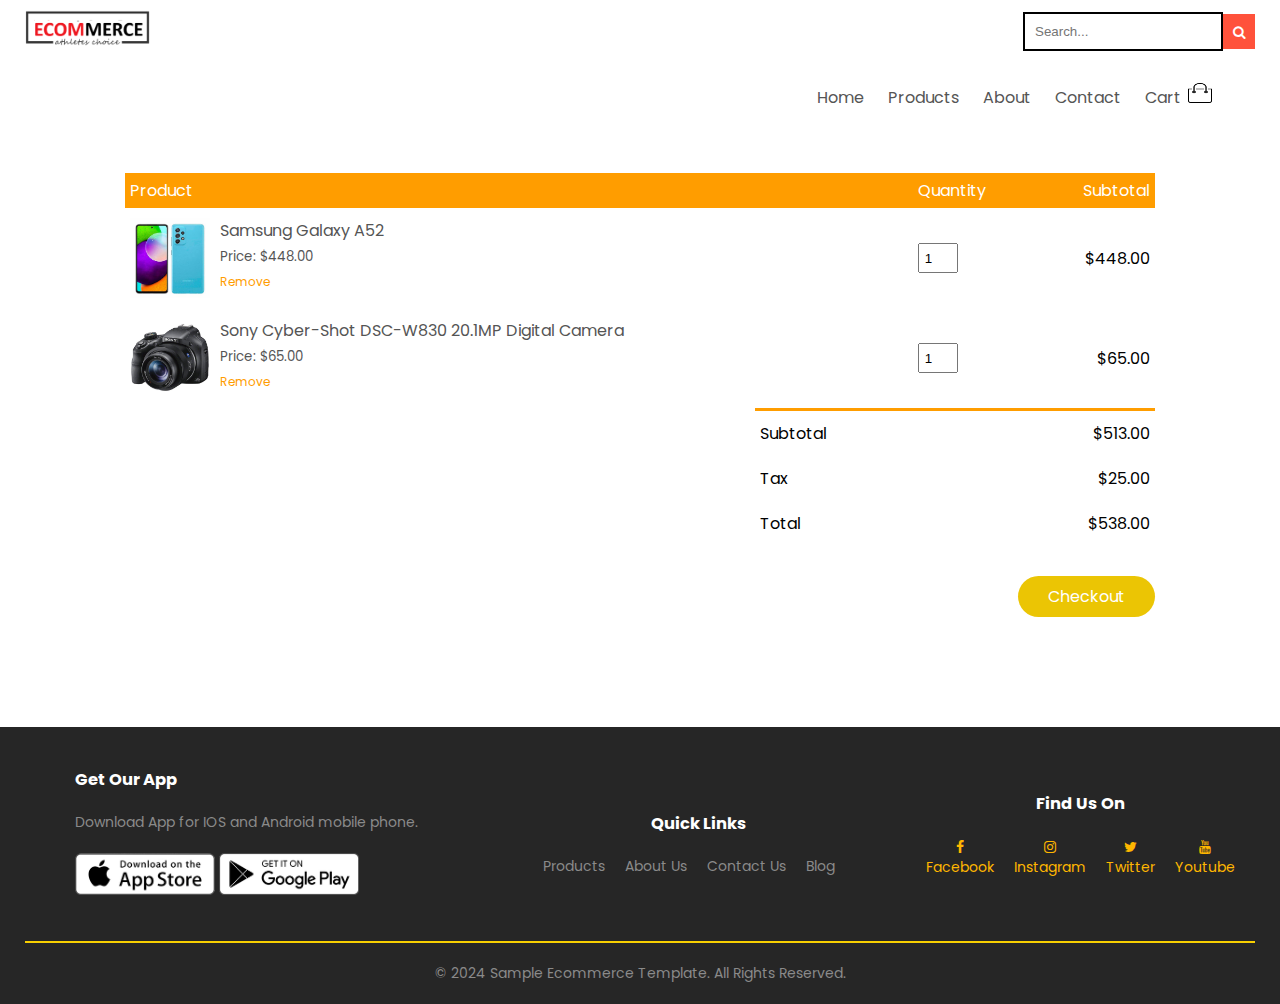
==== cart.html @ 6e5f62b7 "first ecommerce commit" ====
<!DOCTYPE html>
<html lang="en">

<head>
    <meta charset="UTF-8">
    <meta name="viewport" content="width=device-width, initial-scale=1.0">
    <title>Ecommerce | Your Cart</title>
    <link rel="stylesheet" href="css/style.css">
    <link href="https://fonts.googleapis.com/css2?family=Poppins:wght@300;400;500;600;700&display=swap"
        rel="stylesheet">
    <link rel="stylesheet" href="https://stackpath.bootstrapcdn.com/font-awesome/4.7.0/css/font-awesome.min.css">
</head>

<body>
    <div class="container">
        <!-- Logo and Search Bar Section -->
        <div class="logo-search">
            <div class="logo">
                <a href="index.html"><img src="img/logo.png" alt="logo" width="125px"></a>
            </div>
            <input type="text" id="search" placeholder="Search...">
            <button type="button" onclick="searchFunction()"><i class="fa fa-search"></i></button>
            <img src="img/menu.png" class="menu-icon" onclick="menutoggle()">
        </div>
        
        <!-- Navigation List Section -->
        <div class="navbar">
            <nav>
                <ul id="MenuItems">
                    <li><a href="index.html">Home</a></li>
                    <li><a href="products.html">Products</a></li>
                    <li><a href="">About</a></li>
                    <li><a href="">Contact</a></li>
                    <li><a href="cart.html">Cart <img src="img/cart.png" width="30px" height="20px"></a></li>
                </ul>
            </nav>
        </div>
    </div>

    <!-- Cart items details -->
    <div class="small-container cart-page">
        <table>
            <tr>
                <th>Product</th>
                <th>Quantity</th>
                <th>Subtotal</th>
            </tr>
            <tr>
                <td>
                    <div class="cart-info">
                        <img src="img/product-1.jpg">
                        <div>
                            <p>Samsung Galaxy A52</p>
                            <small>Price: $448.00</small>
                            <br>
                            <a href="">Remove</a>
                        </div>
                    </div>
                </td>
                <td><input type="number" value="1"></td>
                <td>$448.00</td>
            </tr>
            <tr>
                <td>
                    <div class="cart-info">
                        <img src="img/product-2.jpg">
                        <div>
                            <p>Sony Cyber-Shot DSC-W830 20.1MP Digital Camera</p>
                            <small>Price: $65.00</small>
                            <br>
                            <a href="">Remove</a>
                        </div>
                    </div>
                </td>
                <td><input type="number" value="1"></td>
                <td>$65.00</td>
            </tr>
        </table>
        <div class="total-price">
            <table>
                <tr>
                    <td>Subtotal</td>
                    <td>$513.00</td>
                </tr>
                <tr>
                    <td>Tax</td>
                    <td>$25.00</td>
                </tr>
                <tr>
                    <td>Total</td>
                    <td>$538.00</td>
                </tr>
            </table>
        </div>
        <div class="total-price">
            <a href="" class="btn">Checkout</a>
        </div>
    </div>

    <!-- Footer -->
    <div class="footer">
        <div class="container">
            <div class="row">
                <div class="footer-col-1">
                    <h3>Get Our App</h3>
                    <p>Download App for IOS and Android mobile phone.</p>
                    <div class="app-logo">
                        <a href=""><img src="img/app-store.png"></a> 
                        <a href=""><img src="img/play-store.png"></a>
                    </div>
                </div>
                <div class="footer">
                    <div class="footer-col-3">
                        <h3>Quick Links</h3>
                        <ul class="horizontal-links">
                            <li><a href="products.html">Products</a></li>
                            <li><a href="#">About Us</a></li>
                            <li><a href="#">Contact Us</a></li>
                            <li><a href="#">Blog</a></li>
                        </ul>
                    </div>
                </div>                
                <div class="footer-col-4">
                    <h3>Find Us On</h3>
                    <ul class="social-icons">
                        <li><a href="#" target="_blank"><i class="fa fa-facebook"></i>Facebook</a></li>
                        <li><a href="#" target="_blank"><i class="fa fa-instagram"></i>Instagram</a></li>
                        <li><a href="#" target="_blank"><i class="fa fa-twitter"></i>Twitter</a></li>
                        <li><a href="#" target="_blank"><i class="fa fa-youtube"></i>Youtube</a></li>
                    </ul>
                </div>
            </div>
            <hr>
            <p class="copyright">&copy; 2024 Sample Ecommerce Template. All Rights Reserved.</p>
        </div>
    </div>

    <script src="js/main.js"></script>
</body>

</html>
---- css/style.css ----
*{
    margin: 0;
    padding: 0;
    box-sizing: border-box;
}

body{
    font-family: 'Poppins', sans-serif;
}

.navbar
{
    display: flex;
    align-items: center;
    padding: 20px;
}

nav{
    flex: 1;
    text-align: right;
}
/*
nav ul{
    display: inline-block;
    list-style-type: none;
}
*/

nav ul {
    list-style-type: none;
    margin: 0;
    padding: 0;
}

nav ul li{
    display: inline-block;
    margin-right: 20px;
}
a{
    text-decoration: none;
    color: #555;
}
p{
    color: #555;
}
.container{
    max-width: 1300px;
    margin: auto;
    padding-left: 25px;
    padding-right: 25px;
}
.row{
    display: flex;
    align-items: center;
    flex-wrap: wrap;
    justify-content: space-around;
}
.col-2{
    flex-basis: 50%;
    min-width: 400px;
}
.col-2 img{
    max-width: 100%;
    padding: 50px 0;
}
.col-2 h1{
    font-size: 50px;
    line-height: 60px;
    margin: 25px 0;
}
.btn{
    display: inline-block;
    background: #ebc504;
    color: white;
    padding: 8px 30px;
    margin: 30px 0;
    border-radius: 30px;
    transition: background 0.5s;
}
.btn:hover{
    background: #ff9100;
}
/*
.header{
    background: radial-gradient(#f4e1e1,#f6d495);
}
*/

header {
    background-color: #333;
    color: #fff;
    padding: 10px 0;
}

.header .row{
    margin-top: 70px;
}


button {
    padding: 10px;
    border: none;
    background-color: #ff523b;
    color: white;
    cursor: pointer;
}

button:hover {
    background-color: #ff7300;
}

.categories{
    margin: 70px 0;
}
.col-3{
    flex-basis: 30%;
    min-width: 250px;
    margin-bottom: 30px;
}
.col-3 img{
    width: 100%;
}
.small-container{
    max-width: 1080px;
    margin: auto;
    padding-left: 25px;
    padding-right: 25px;
}
.col-4{
    flex-basis: 25%;
    padding: 10px;
    min-width: 200px;
    margin-bottom: 50px;
    transition: transform 0.5s;
}
.col-4 img{
    width: 100%;
}
.title{
    text-align: center;
    margin: 0 auto 80px;
    position: relative;
    line-height: 60px;
    color: #555;
}
.title::after{
    content: '';
    background: #ff9d00;
    width: 80px;
    height: 5px;
    border-radius: 5px;
    position: absolute;
    bottom: 0;
    left: 50%;
    transform: translateX(-50%);
}
h4{
    color: #555;
    font-weight: normal;
}
.col-4 p{
    font-size: 14px;
}
.rating .fa{
    color: #ff9d00;
}
.col-4:hover{
    transform: translateY(-5px);
}
/* Offer */
.offer{
    background: radial-gradient(#fff, #f4da96);
    margin-top: 80px;
    padding: 30px 0;
}
.col-2 .offer-img{
    padding: 50px;
}
small{
    color: #555;
}

/* Testimonial */
.testimonial{
    margin-top: 100px;
}
.testimonial .col-3{
    text-align: center;
    padding: 40px 20px;
    box-shadow: 0 0 20px 0px rgba(0, 0, 0, 0.1);
    cursor: pointer;
    transition: transform 0.5s;
}
.testimonial .col-3 img{
    width: 50px;
    margin-top: 20px;
    border-radius: 50%;
}
.testimonial .col-3:hover{
    transform: translateY(-10px);
}
.fa.fa-quote-left{
    font-size: 34px;
    color: #ff9d00;
}
.col-3 p{
    font-size: 12px;
    margin: 12px 0;
    color: #777;
}
.testimonial .col-3 h3{
    font-weight: 600;
    color: #555;
    font-size: 16px;
}
/* Brands */
.brands{
    margin: 100px auto;
}
.col-5{
    width: 160px;
}
.col-5 img{
    width: 100%;
    cursor: pointer;
    filter: grayscale(100%);
}
.col-5 img:hover{
    filter: grayscale(0);
}


/* Footer */
.footer{
    background: rgb(38, 38, 38);
    color: #8a8a8a;
    font-size: 14px;
    padding: 40px 0 20px;
}
.footer p{
    color: #8a8a8a;
}
.footer h3{
    color: #fff;
    margin-bottom: 20px;
}
.footer-col-1, .footer-col-2, .footer-col-3, .footer-col-4{
    min-width: 250px;
    margin-bottom: 20px;
}
.footer-col-1{
    flex-basis: 30%;
}
.footer-col-2{
    flex: 1;
    text-align: center;
}
.footer-col-2 img{
    width: 180px;
    margin-bottom: 20px;
}
.footer-col-3, .footer-col-4{
    flex-basis: 12%;
    text-align: center;
}

.horizontal-links {
    list-style: none;
    margin: 0; /* Remove default margin */
    padding: 0; /* Remove default padding */
    display: flex;
}

.horizontal-links li {
    margin-right: 20px; /* Adjust spacing between links */
}

.horizontal-links a {
    text-decoration: none;
    color: #8a8a8a;
    transition: color 0.3s ease-in-out;
}

.horizontal-links a:hover {
    color: #ed7a07; /* Change to your preferred hover color */
}

ul{
    list-style-type: none;
}

.logo-search,
.navbar {
    width: 100%;
    padding-bottom: 10px; /* the padding as needed for spacing */
}

.logo-search {
    display: flex;
    justify-content: space-between;
    align-items: center;
    margin-top: 10px; /* margin-top to move the logo and search down */
}

.logo img {
    margin-right: 20px;
}

#search {
    padding: 10px;
    border: 2px solid black; /* Set border color to black */
    width: 200px;
    background-color: white; /* Set background color to white */
    margin-left: auto; /* Move the search input to the right end */
}

.app-logo{
    margin-top: 20px;
}
.app-logo img{
    width: 140px;
}
.footer hr{
    border: none;
    background: #f8cf01;
    height: 2px;
    margin: 20px 0;
}
.copyright{
    text-align: center;
}
.menu-icon{
    width: 28px;
    margin-left: 20px;
    display: none;
}

/* All Products */
.row-2{
    justify-content: space-between;
    margin: 100px auto 50px;
}
select{
    border: 1px solid #ff9d00;
    padding: 5px;
}
select:focus{
    outline: none;
}
.page-btn{
    margin: 0 auto 80px;
}
.page-btn span{
    display: inline-block;
    border: 1px solid #ff9d00;
    margin-left: 10px;
    width: 40px;
    height: 40px;
    text-align: center;
    line-height: 40px;
    cursor: pointer;
}
.page-btn span:hover{
    background: #ff8800;
    color: white;
}

/* Single Product */
.single-product{
    margin-top: 80px;
}
.single-product .col-2 img{
    padding: 0;
}
.single-product .col-2{
    padding: 20px;
}
.single-product h4{
    margin: 20px 0;
    font-size: 22px;
    font-weight: bold;
}
.single-product select{
    display: block;
    padding: 10px;
    margin-top: 20px;
}
.single-product input{
    width: 50px;
    height: 40px;
    padding-left: 10px;
    font-size: 20px;
    margin-left: 10px;
    border: 1px solid #ff9d00;
    margin-right: 10px;
}
input:focus{
    outline: none;
}
.single-product .fa{
    color: #ff9d00;
    margin-left: 10px;
}
.small-img-row{
    display: flex;
    justify-content: space-between;
}
.small-img-col{
    flex-basis: 24%;
    cursor: pointer;
}

/* Cart Items */
.cart-page{
    margin: 80px auto;
}
table{
    width: 100%;
    border-collapse: collapse;
}
.cart-info{
    display: flex;
    flex-wrap: wrap;
}
th{
    text-align: left;
    padding: 5px;
    color: #fff;
    background: #ff9d00;
    font-weight: normal;
}
td{
    padding: 10px 5px;
}
td input{
    width: 40px;
    height: 30px;
    padding: 5px;
}
td a{
    color: #ff9d00;
    font-size: 12px;
}
td img{
    width: 80px;
    height: 80px;
    margin-right: 10px;
}
.total-price{
    display: flex;
    justify-content: flex-end;
}
.total-price table{
    border-top: 3px solid #ff9d00;
    width: 100%;
    max-width: 400px;
}
td:last-child{
    text-align: right;
}
th:last-child{
    text-align: right;
}

/* Account page */
.account-page{
    padding: 50px 0;
    background: radial-gradient(#fff, #ffd6d6);
}
.form-container{
    background: #fff;
    width: 300px;
    height: 400px;
    position: relative;
    text-align: center;
    padding: 20px 0;
    margin: auto;
    box-shadow: 0 0 20px 0px rgba(0, 0, 0, 0.1);
    overflow: hidden;
}
.form-container span{
    font-weight: bold;
    padding: 0 10px;
    color: #555;
    cursor: pointer;
    width: 100px;
    display: inline-block;
}
.form-btn{
    display: inline-block;
}
.form-container form{
    max-width: 300px;
    padding: 0 20px;
    position: absolute;
    top: 130px;
    transition: transform 1s;
}
form input{
    width: 100%;
    height: 30px;
    margin: 10px 0;
    padding: 0 10px;
    border: 1px solid #ccc;
}
form .btn{
    width: 100%;
    border: none;
    cursor: pointer;
    margin: 10px 0;
}
form .btn:focus{
    outline: none;
}
#LoginForm{
    left: -300px;
}
#RegForm{
    left: 0;
}
form a{
    font-size: 12px;
}
#Indicator{
    width: 100px;
    border: none;
    background: #ff9d00;
    height: 3px;
    margin-top: 8px;
    transform: translateX(100px);
    transition: transform 1s;
}

/* Style the social icons */
.social-icons {
    display: flex;
    justify-content: center;
    align-items: center;
}

.social-icons li {
    margin: 0 10px;
    font-size: 14px;
}

.social-icons a {
    text-decoration: none;
    color: #ffb700;
    transition: color 0.3s ease-in-out;
}

.social-icons a:hover {
    color: #ff7300; 
}

/* Style the Font Awesome icons */
.fa {
    display: inline-block;
    font-size: inherit;
    vertical-align: middle;
}

/* Media query for menu */
@media only screen and (max-width: 800px) {
    nav ul {
        position: absolute;
        top: 70px;
        left: 0;
        background: #FFD700; /* New color: gold */
        width: 100%;
        overflow: hidden;
        transition: max-height 0.5s;
    }

    nav ul li {
        display: block;
        margin-right: 50px;
        margin-top: 10px;
        margin-bottom: 10px;
    }

    nav ul li a {
        color: black; /* New color: black */
    }

    .menu-icon {
        display: block;
        cursor: pointer;
    }
}





/* Media query for 600 screen size */
@media only screen and (max-width: 600px) {
    .row {
        text-align: center;
    }

    .col-2,
    .col-3,
    .col-4 {
        flex-basis: 100%;
    }

    .single-product .row {
        text-align: left;
    }

    .single-product .col-2 {
        padding: 20px 0;
    }

    .single-product h1 {
        font-size: 32px; /* Increased font size */
        line-height: 40px; /* Increased line height */
        color: #FFD700; /* New color: gold */
        font-weight: bold; /* Added font weight */
    }

    .cart-info p {
        display: none;
    }
}
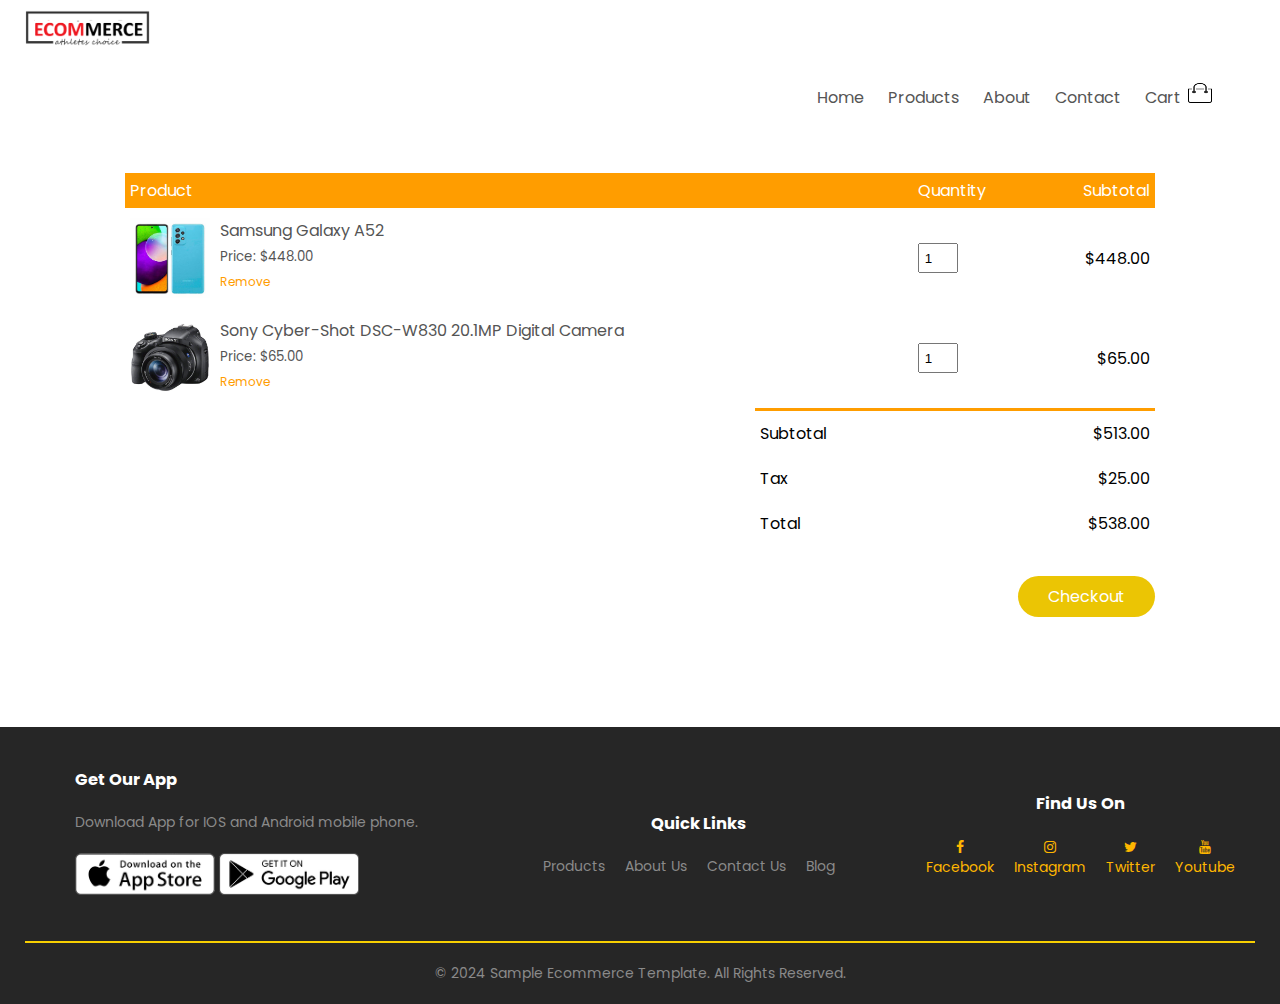
==== commit a76288c1: "modified with icon" ====
--- a/cart.html
+++ b/cart.html
@@ -5,6 +5,7 @@
     <meta charset="UTF-8">
     <meta name="viewport" content="width=device-width, initial-scale=1.0">
     <title>Ecommerce | Your Cart</title>
+    <link href="images/icon.png" rel="shortcut icon" type="image/x-icon">
     <link rel="stylesheet" href="css/style.css">
     <link href="https://fonts.googleapis.com/css2?family=Poppins:wght@300;400;500;600;700&display=swap"
         rel="stylesheet">
@@ -18,8 +19,8 @@
             <div class="logo">
                 <a href="index.html"><img src="img/logo.png" alt="logo" width="125px"></a>
             </div>
-            <input type="text" id="search" placeholder="Search...">
-            <button type="button" onclick="searchFunction()"><i class="fa fa-search"></i></button>
+            <!-- <input type="text" id="search" placeholder="Search..."> -->
+            <!-- <button type="button" onclick="searchFunction()"><i class="fa fa-search"></i></button> -->
             <img src="img/menu.png" class="menu-icon" onclick="menutoggle()">
         </div>
         
